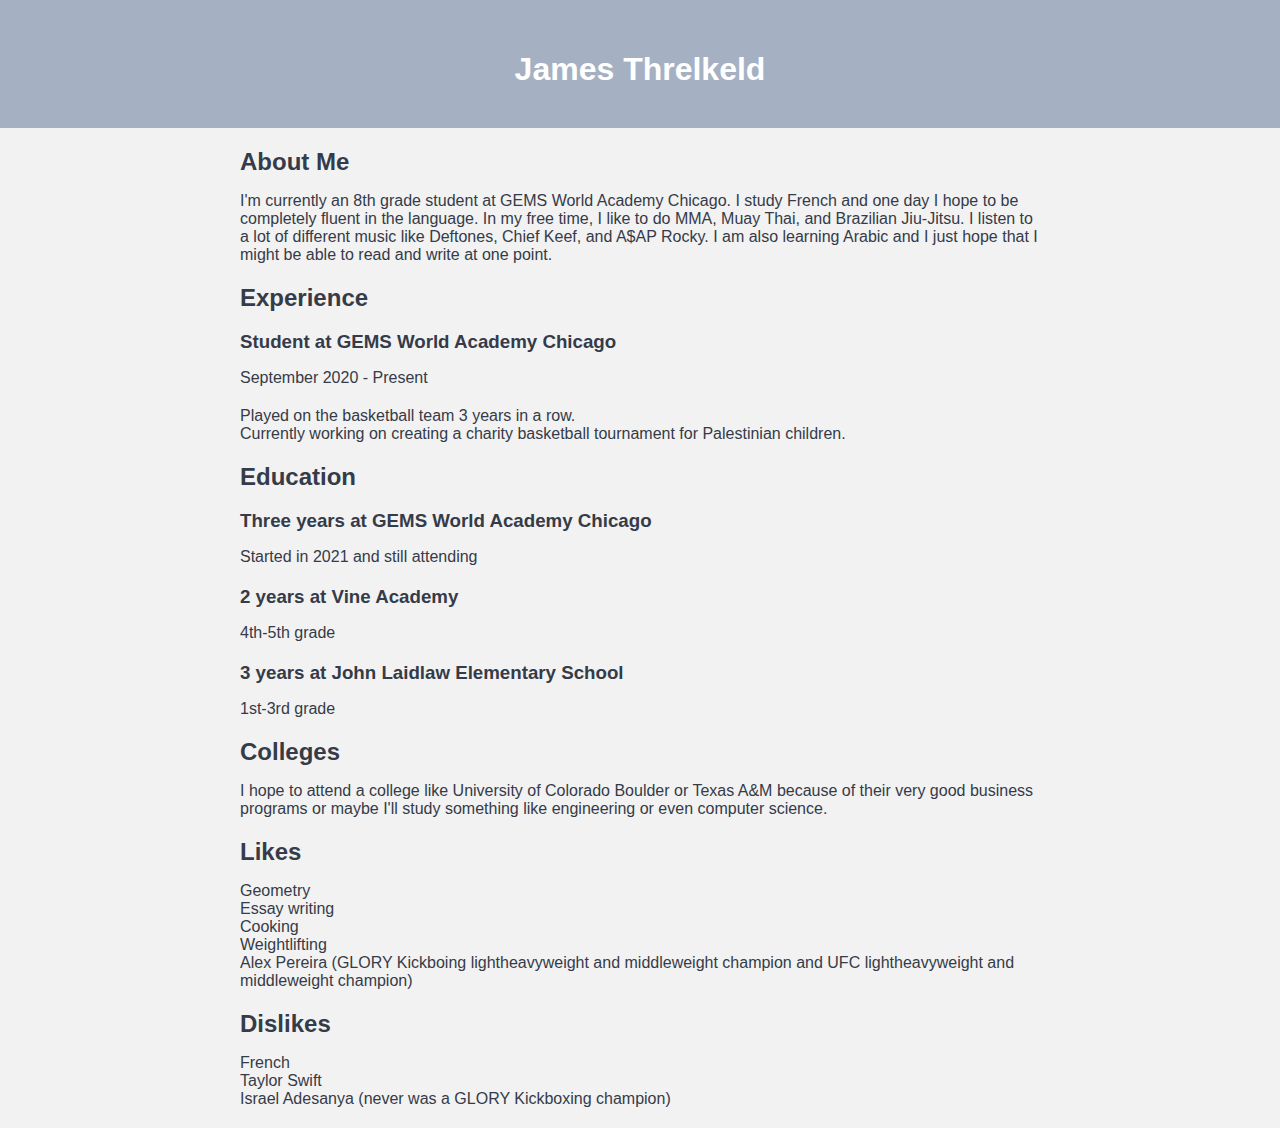
==== index2.html @ 3165e5e3 "rt" ====
<!DOCTYPE html>
<html lang="en">
<head>
    <meta charset="UTF-8">
    <meta name="viewport" content="width=device-width, initial-scale=1.0">
    <title>My Resume</title>
    <style>
        body {
            font-family: Montserrat, sans-serif;
            margin: 0;
            padding: 0;
            background-color: #f2f2f2;
            color: #353b48;
        }
        header {
            background-color: #a5b1c2;
            color: #fff;
            padding: 30px;
            text-align: center;
        }
        .container {
            max-width: 800px;
            margin: 20px auto;
            padding: 0 20px;
        }
        h1, h2, h3 {
            margin-bottom: 10px;
        }
        p {
            margin-bottom: 20px;
        }
        ul {
            list-style-type: none;
            padding: 0;
        }
        footer {
            background-color: #333;
            color: #333;
            text-align: center;
            padding: 10px 0;
        }
    </style>
</head>
<body>

<header>
    <h1>James Threlkeld</h1>
</header>

<div class="container">
    <section>
        <h2>About Me</h2>
        <p>I'm currently an 8th grade student at GEMS World Academy Chicago. I study French and one day I hope to be completely fluent in the language. In my free time, I like to do MMA, Muay Thai, and Brazilian Jiu-Jitsu. I listen to a lot of different music like Deftones, Chief Keef, and A$AP Rocky. I am also learning Arabic and I just hope that I might be able to read and write at one point. </p>
    </section>

    <section>
        <h2>Experience</h2>
        <div>
            <h3>Student at GEMS World Academy Chicago</h3>
            <p>September 2020 - Present</p>
            <ul>
                <li>Played on the basketball team 3 years in a row.</li>
                <li>Currently working on creating a charity basketball tournament for Palestinian children.</li>
            </ul>
        </div>
    </section>

    <section>
        <h2>Education</h2>
        <div>
            <h3>Three years at GEMS World Academy Chicago</h3>
            <p>Started in 2021 and still attending</p>
            <h3>2 years at Vine Academy</h4>
            <p>4th-5th grade<p>
            <h3>3 years at John Laidlaw Elementary School</h5>
            <p>1st-3rd grade
        </div>
    </section>

    <section>
        <h2>Colleges</h2>
        <p>I hope to attend a college like University of Colorado Boulder or Texas A&M because of their very good business programs or maybe I'll study something like engineering or even computer science.</p>
    </section>

    <section>
        <h2>Likes</h2>
        <ul>
            <li>Geometry</li>
            <li>Essay writing</li>
            <li>Cooking</li>
            <li>Weightlifting</li>
            <li>Alex Pereira (GLORY Kickboing lightheavyweight and middleweight champion and UFC lightheavyweight and middleweight champion)</li>
        </ul>
    </section>

    <section>
        <h2>Dislikes</h2>
        <ul>
            <li>French</li>
            <li>Taylor Swift</li>
            <li>Israel Adesanya (never was a GLORY Kickboxing champion)</li>
        </ul>
    </section>
</div>

</body>
</html>
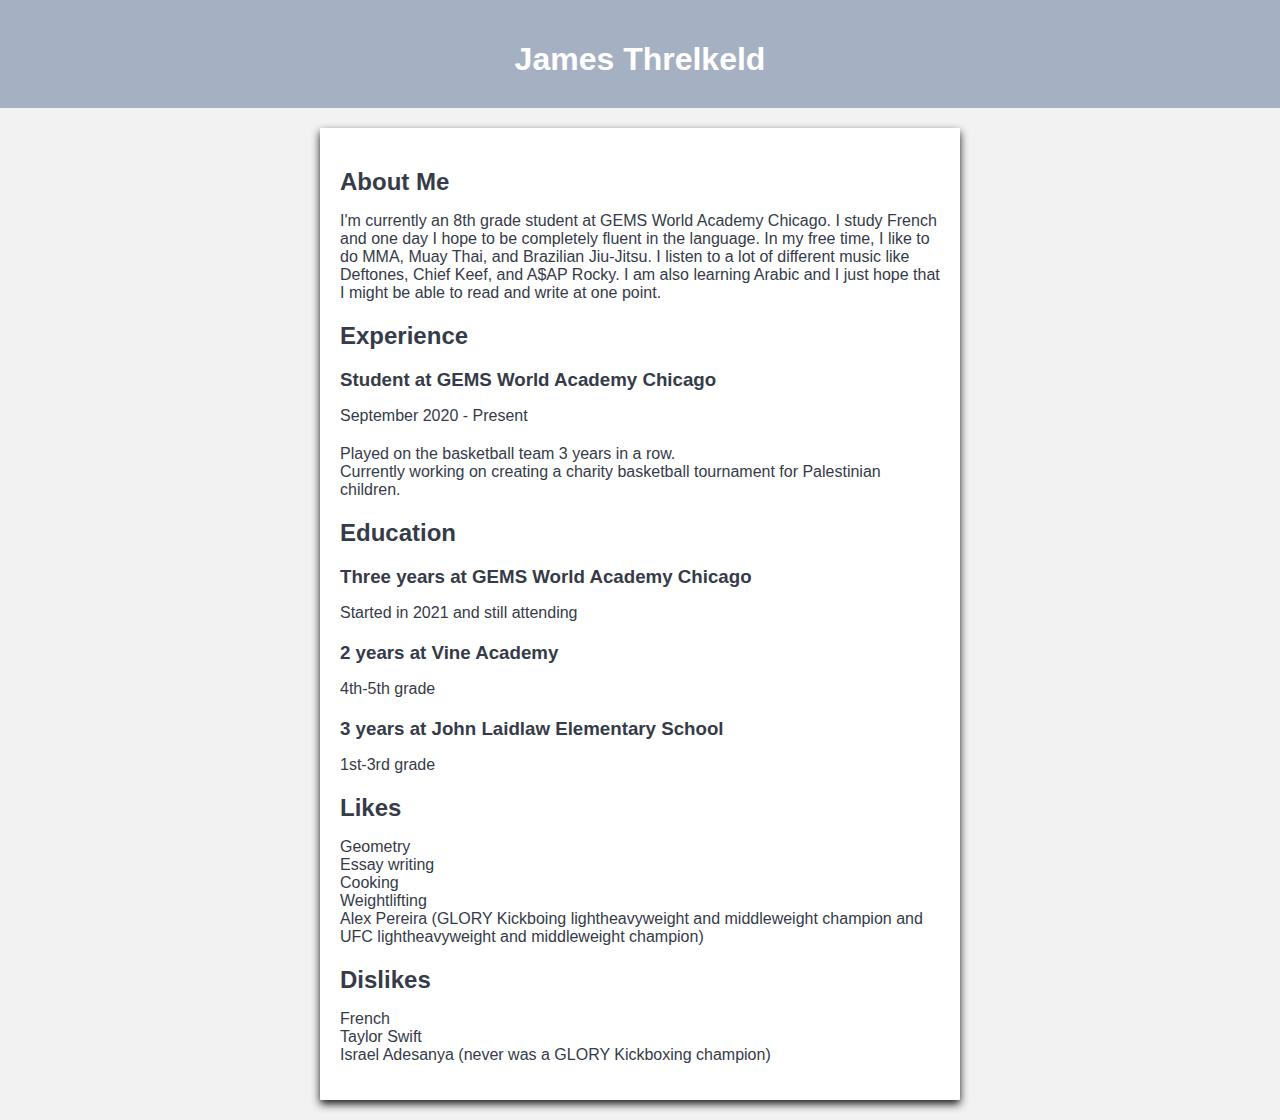
==== commit 4e85ce45: "y" ====
--- a/index2.html
+++ b/index2.html
@@ -15,13 +15,16 @@
         header {
             background-color: #a5b1c2;
             color: #fff;
-            padding: 30px;
+            padding: 20px;
             text-align: center;
         }
         .container {
-            max-width: 800px;
+            max-width: 600px;
             margin: 20px auto;
-            padding: 0 20px;
+            padding: 20px;
+            background-color: #fff; 
+            border-radius: 1px;
+            box-shadow: 0 4px 8px rgba(0, 0, 0, 0.9)
         }
         h1, h2, h3 {
             margin-bottom: 10px;
@@ -78,11 +81,6 @@
     </section>
 
     <section>
-        <h2>Colleges</h2>
-        <p>I hope to attend a college like University of Colorado Boulder or Texas A&M because of their very good business programs or maybe I'll study something like engineering or even computer science.</p>
-    </section>
-
-    <section>
         <h2>Likes</h2>
         <ul>
             <li>Geometry</li>
